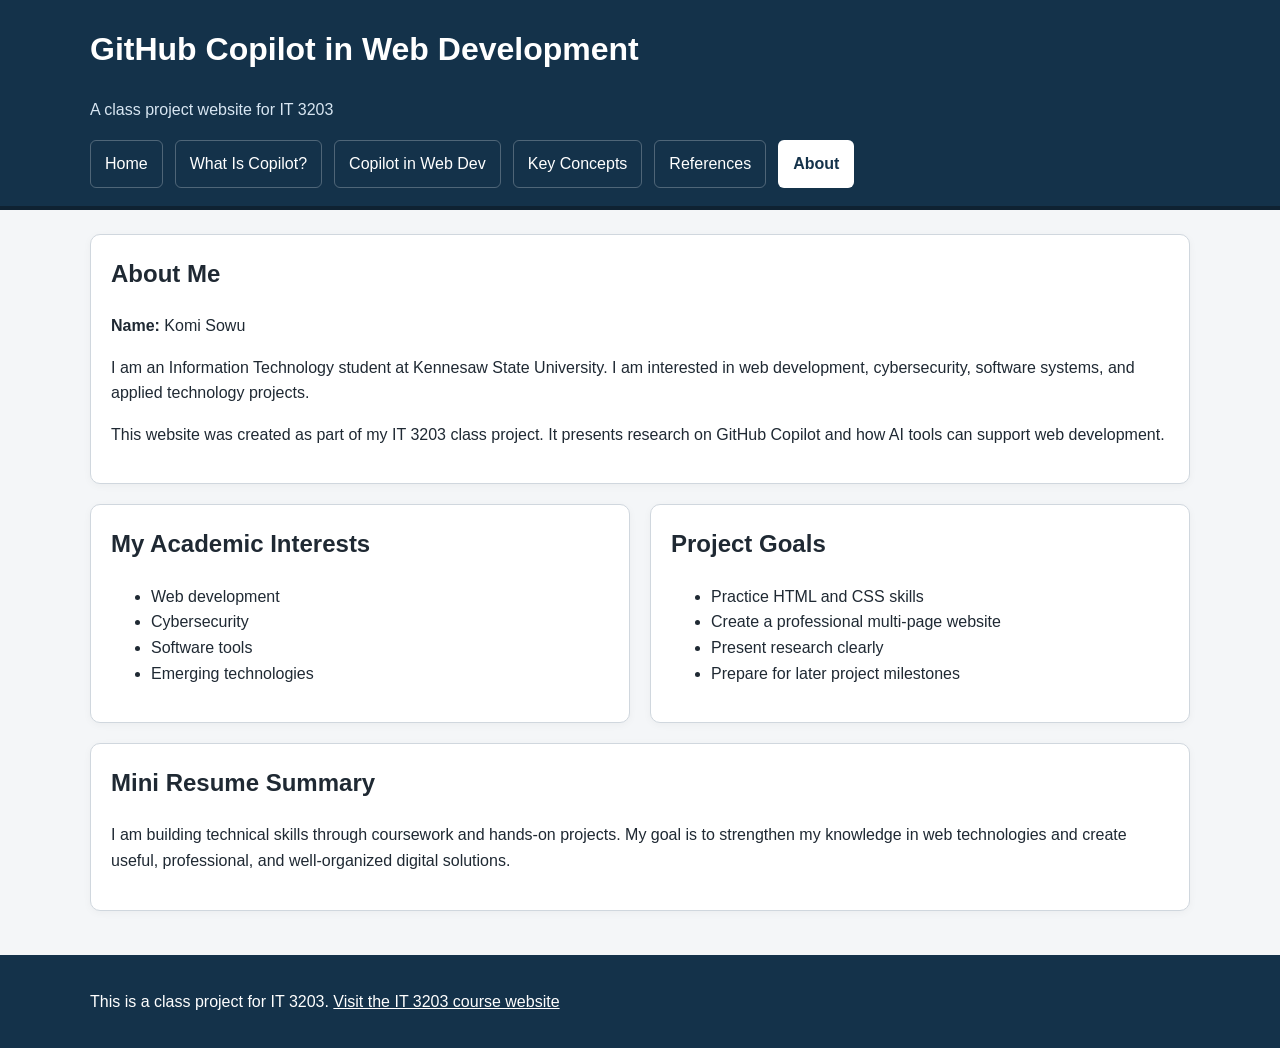
==== about.html @ 47239fd7 "Add IT 3203 Milestone 1 website" ====
<!DOCTYPE html>
<html lang="en">
<head>
    <!-- Basic page setup -->
    <meta charset="UTF-8">
    <meta name="viewport" content="width=device-width, initial-scale=1.0">
    <title>GitHub Copilot in Web Development | About</title>
    <link rel="stylesheet" href="style.css">
</head>
<body>
    <header class="site-header">
        <div class="wrapper">
            <h1>GitHub Copilot in Web Development</h1>
            <p class="tagline">A class project website for IT 3203</p>

            <nav aria-label="Main navigation">
                <ul class="menu">
                    <li><a href="index.html">Home</a></li>
                    <li><a href="what-is-copilot.html">What Is Copilot?</a></li>
                    <li><a href="copilot-in-web-dev.html">Copilot in Web Dev</a></li>
                    <li><a href="concepts.html">Key Concepts</a></li>
                    <li><a href="references.html">References</a></li>
                    <li><a href="about.html" class="active">About</a></li>
                </ul>
            </nav>
        </div>
    </header>

    <main class="wrapper grid-layout">
        <section class="card full-width">
            <h2>About Me</h2>
            <p><strong>Name:</strong> Komi Sowu</p>
            <p>
                I am an Information Technology student at Kennesaw State University. I am
                interested in web development, cybersecurity, software systems, and applied
                technology projects.
            </p>
            <p>
                This website was created as part of my IT 3203 class project. It presents
                research on GitHub Copilot and how AI tools can support web development.
            </p>
        </section>

        <section class="card">
            <h2>My Academic Interests</h2>
            <ul>
                <li>Web development</li>
                <li>Cybersecurity</li>
                <li>Software tools</li>
                <li>Emerging technologies</li>
            </ul>
        </section>

        <section class="card">
            <h2>Project Goals</h2>
            <ul>
                <li>Practice HTML and CSS skills</li>
                <li>Create a professional multi-page website</li>
                <li>Present research clearly</li>
                <li>Prepare for later project milestones</li>
            </ul>
        </section>

        <section class="card full-width">
            <h2>Mini Resume Summary</h2>
            <p>
                I am building technical skills through coursework and hands-on projects. My goal
                is to strengthen my knowledge in web technologies and create useful, professional,
                and well-organized digital solutions.
            </p>
        </section>
    </main>

    <footer class="site-footer">
        <div class="wrapper">
            <p>
                This is a class project for IT 3203.
                <a href="https://ksuweb.github.io/IT3203/" target="_blank" rel="noopener noreferrer">
                    Visit the IT 3203 course website
                </a>
            </p>
        </div>
    </footer>
</body>
</html>
---- style.css ----
/* =====================================================
   IT 3203 Milestone 1 Website
   Topic: GitHub Copilot in Web Development
   One shared stylesheet for all pages
   ===================================================== */

/* Element selector */
body {
    margin: 0;
    font-family: Arial, Helvetica, sans-serif;
    background-color: #f4f6f8;
    color: #1f2933;
    line-height: 1.6;
}

/* Element selector */
h1, h2, h3 {
    margin-top: 0;
}

/* Class selector */
.wrapper {
    width: 90%;
    max-width: 1100px;
    margin: 0 auto;
}

/* Header styling */
.site-header {
    background-color: #14324a;
    color: #ffffff;
    padding: 24px 0 18px;
    border-bottom: 4px solid #0f2232;
}

.tagline {
    margin: 6px 0 18px;
    color: #d8e6f2;
}

/* Navigation with Flexbox */
.menu {
    list-style: none;
    display: flex;
    flex-wrap: wrap;
    gap: 12px;
    padding: 0;
    margin: 0;
}

.menu li {
    margin: 0;
}

/* Descendant selector */
.menu li a {
    display: inline-block;
    color: #ffffff;
    text-decoration: none;
    padding: 10px 14px;
    border: 1px solid rgba(255, 255, 255, 0.25);
    border-radius: 6px;
    transition: 0.2s ease;
}

/* Hover effect on links */
.menu li a:hover {
    background-color: #ffffff;
    color: #14324a;
    border-color: #ffffff;
}

/* Class selector for active page */
.active {
    background-color: #ffffff;
    color: #14324a !important;
    font-weight: bold;
}

/* Layout using CSS Grid */
.grid-layout {
    display: grid;
    grid-template-columns: repeat(2, 1fr);
    gap: 20px;
    padding: 24px 0;
}

/* Class selector */
.card {
    background-color: #ffffff;
    padding: 20px;
    border: 1px solid #d0d7de;
    border-radius: 10px;
    box-shadow: 0 2px 8px rgba(0, 0, 0, 0.04);
}

/* Make selected sections span both columns */
.full-width {
    grid-column: 1 / -1;
}

/* ID selector */
#highlight-box {
    background-color: #e8f1fb;
    border-left: 6px solid #14324a;
}

/* Intro area */
.intro-card {
    min-height: 220px;
}

/* Table styling */
table {
    width: 100%;
    border-collapse: collapse;
    margin-top: 12px;
}

th, td {
    border: 1px solid #b8c4ce;
    padding: 10px;
    text-align: left;
}

th {
    background-color: #e9f0f6;
}

/* Image styling */
img {
    width: 100%;
    max-width: 850px;
    height: auto;
    border: 1px solid #c7d2db;
    border-radius: 8px;
    display: block;
    margin: 0 auto;
}

.caption {
    font-size: 0.95rem;
    color: #4a5968;
    margin-top: 10px;
    text-align: center;
}

/* General link styling */
a {
    color: #0f5fa8;
}

a:hover {
    text-decoration: underline;
}

/* Footer */
.site-footer {
    background-color: #14324a;
    color: #ffffff;
    padding: 18px 0;
    margin-top: 20px;
}

.site-footer a {
    color: #ffffff;
}

/* Responsive improvement for smaller screens */
@media (max-width: 768px) {
    .grid-layout {
        grid-template-columns: 1fr;
    }

    .full-width {
        grid-column: auto;
    }

    .menu {
        flex-direction: column;
    }

    .menu li a {
        width: 100%;
        box-sizing: border-box;
    }
}
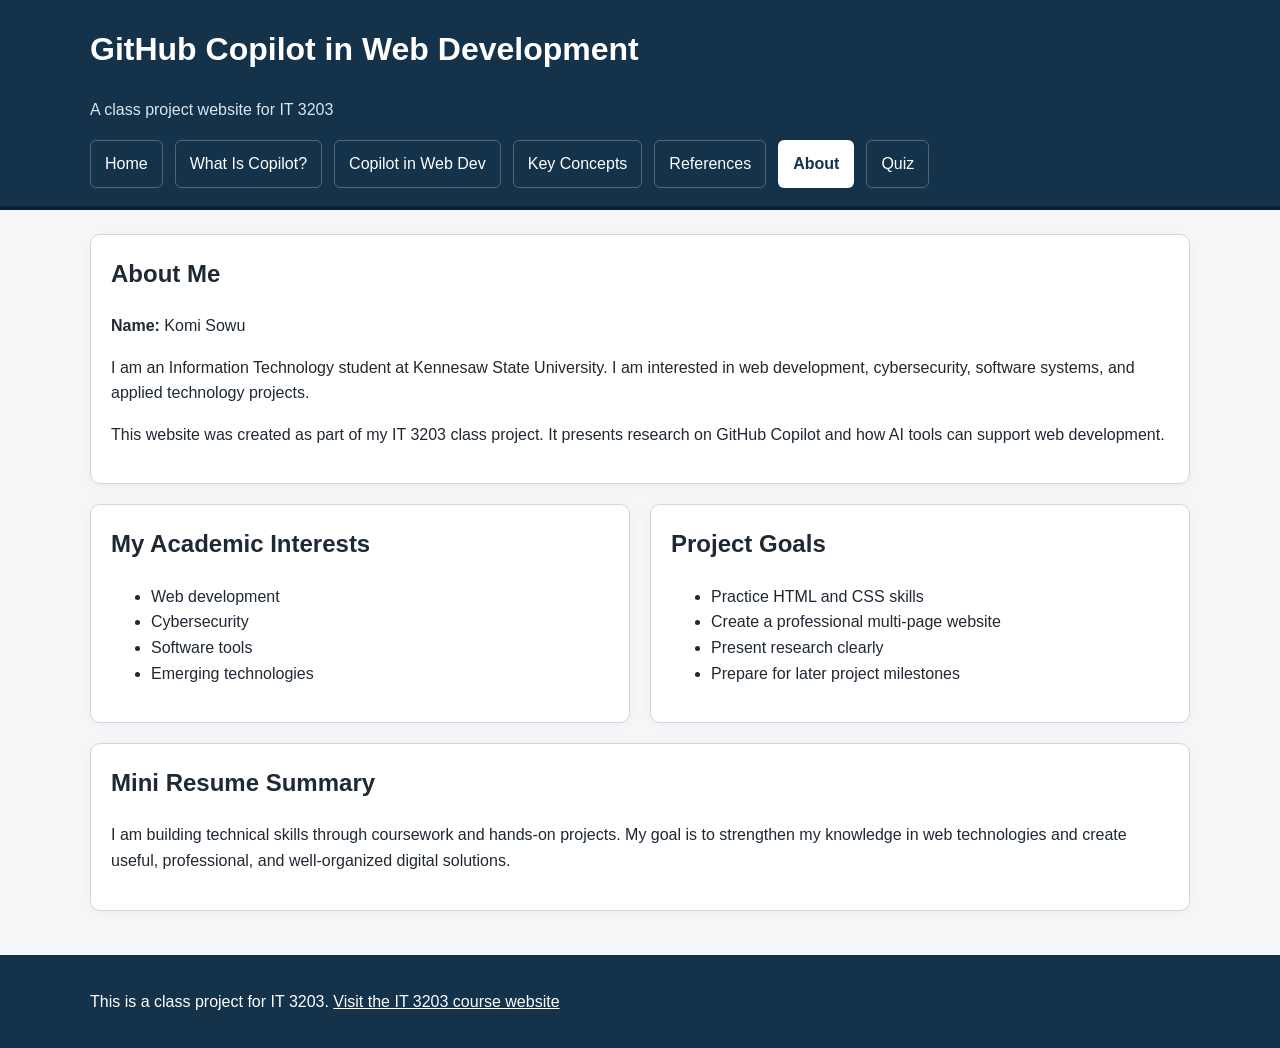
==== commit ca55db56: "Update website" ====
--- a/about.html
+++ b/about.html
@@ -23,6 +23,7 @@
                     <li><a href="concepts.html">Key Concepts</a></li>
                     <li><a href="references.html">References</a></li>
                     <li><a href="about.html" class="active">About</a></li>
+                    <li><a href="quiz.html">Quiz</a></li>
                 </ul>
             </nav>
         </div>
--- a/style.css
+++ b/style.css
@@ -185,4 +185,79 @@
         width: 100%;
         box-sizing: border-box;
     }
-}+}
+
+/* Quiz page styling */
+.question-block {
+    margin-bottom: 24px;
+    padding: 18px;
+    border: 1px solid #d0d7de;
+    border-radius: 8px;
+    background-color: #fafafa;
+}
+
+.question-block label {
+    display: block;
+    margin: 8px 0;
+}
+
+.question-block input[type="text"] {
+    padding: 8px;
+    margin-left: 6px;
+    border: 1px solid #b8c4ce;
+    border-radius: 4px;
+}
+
+.button-row {
+    display: flex;
+    gap: 12px;
+    flex-wrap: wrap;
+    margin-top: 20px;
+}
+
+.button-row button {
+    padding: 10px 16px;
+    border: none;
+    border-radius: 6px;
+    background-color: #14324a;
+    color: white;
+    cursor: pointer;
+    font-size: 1rem;
+}
+
+.button-row button:hover {
+    background-color: #0f2232;
+}
+
+#results {
+    margin-top: 24px;
+}
+
+.result-item {
+    margin-top: 16px;
+    padding: 16px;
+    border-radius: 8px;
+    border: 1px solid #ccc;
+}
+
+.correct-box {
+    background-color: #e8f7e8;
+    border-left: 6px solid #2e7d32;
+}
+
+.incorrect-box {
+    background-color: #fdecec;
+    border-left: 6px solid #c62828;
+}
+
+.pass-text {
+    color: #2e7d32;
+    font-size: 1.2rem;
+    font-weight: bold;
+}
+
+.fail-text {
+    color: #c62828;
+    font-size: 1.2rem;
+    font-weight: bold;
+}
